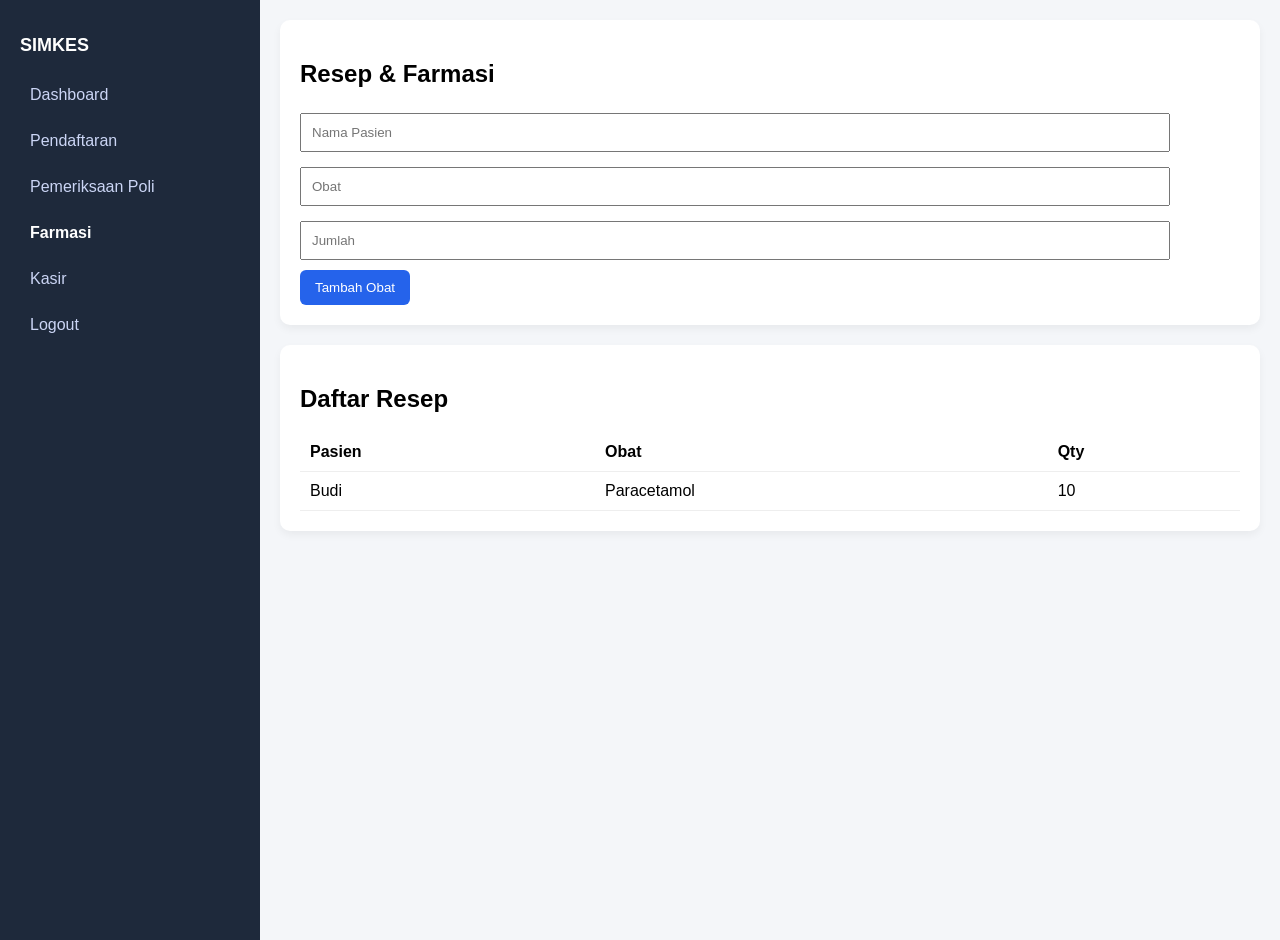
==== farmasi.html @ ade47284 "first commit" ====
<!DOCTYPE html>
<html lang="id">

<head>
    <meta charset="UTF-8">
    <meta name="viewport" content="width=device-width, initial-scale=1.0">
    <title>SIMKES</title>
    <link rel="stylesheet" href="index.css" />
</head>

<body>
    <div class="sidebar">
        <h2>SIMKES</h2>
        <a href="index.html">Dashboard</a>
        <a href="pendaftaran.html">Pendaftaran</a>
        <a href="poli.html">Pemeriksaan Poli</a>
        <a class="active" href="farmasi.html">Farmasi</a>
        <a href="kasir.html">Kasir</a>
        <a href="login.html">Logout</a>
    </div>
    <div class="main">

        <div class="card">
            <h2>Resep & Farmasi</h2>
            <input placeholder="Nama Pasien">
            <input placeholder="Obat">
            <input placeholder="Jumlah">
            <button>Tambah Obat</button>
        </div>

        <div class="card">
            <h2>Daftar Resep</h2>
            <table>
                <tr>
                    <th>Pasien</th>
                    <th>Obat</th>
                    <th>Qty</th>
                </tr>
                <tr>
                    <td>Budi</td>
                    <td>Paracetamol</td>
                    <td>10</td>
                </tr>
            </table>
        </div>

    </div>
</body>

</html>
---- index.css ----
body {
    margin: 0;
    font-family: Arial;
    background: #f4f6f9;
    display: flex
}

.sidebar {
    width: 220px;
    background: #1e293b;
    color: white;
    padding: 20px;
    height: 100vh
}

.sidebar h2 {
    font-size: 18px;
    margin-bottom: 20px
}

.sidebar a {
    display: block;
    color: #cbd5f5;
    padding: 10px;
    border-radius: 6px;
    margin-bottom: 8px;
    text-decoration: none
}

.sidebar a:hover {
    background: #334155
}

.sidebar .active {
    color: #FFF;
    font-weight: bold;
}

.main {
    flex: 1;
    padding: 20px
}

.card {
    background: white;
    padding: 20px;
    border-radius: 10px;
    margin-bottom: 20px;
    box-shadow: 0 4px 8px rgba(0, 0, 0, 0.05)
}

table {
    width: 100%;
    border-collapse: collapse
}

th,
td {
    padding: 10px;
    border-bottom: 1px solid #eee;
    text-align: left
}

input,
select {
    width: 90%;
    padding: 10px;
    margin-top: 5px;
    margin-bottom: 10px
}

button {
    padding: 10px 15px;
    background: #2563eb;
    color: white;
    border: none;
    border-radius: 6px;
    cursor: pointer
}

.badge {
    padding: 5px 10px;
    border-radius: 20px;
    color: white;
    font-size: 12px
}

.wait {
    background: orange
}

.done {
    background: green
}
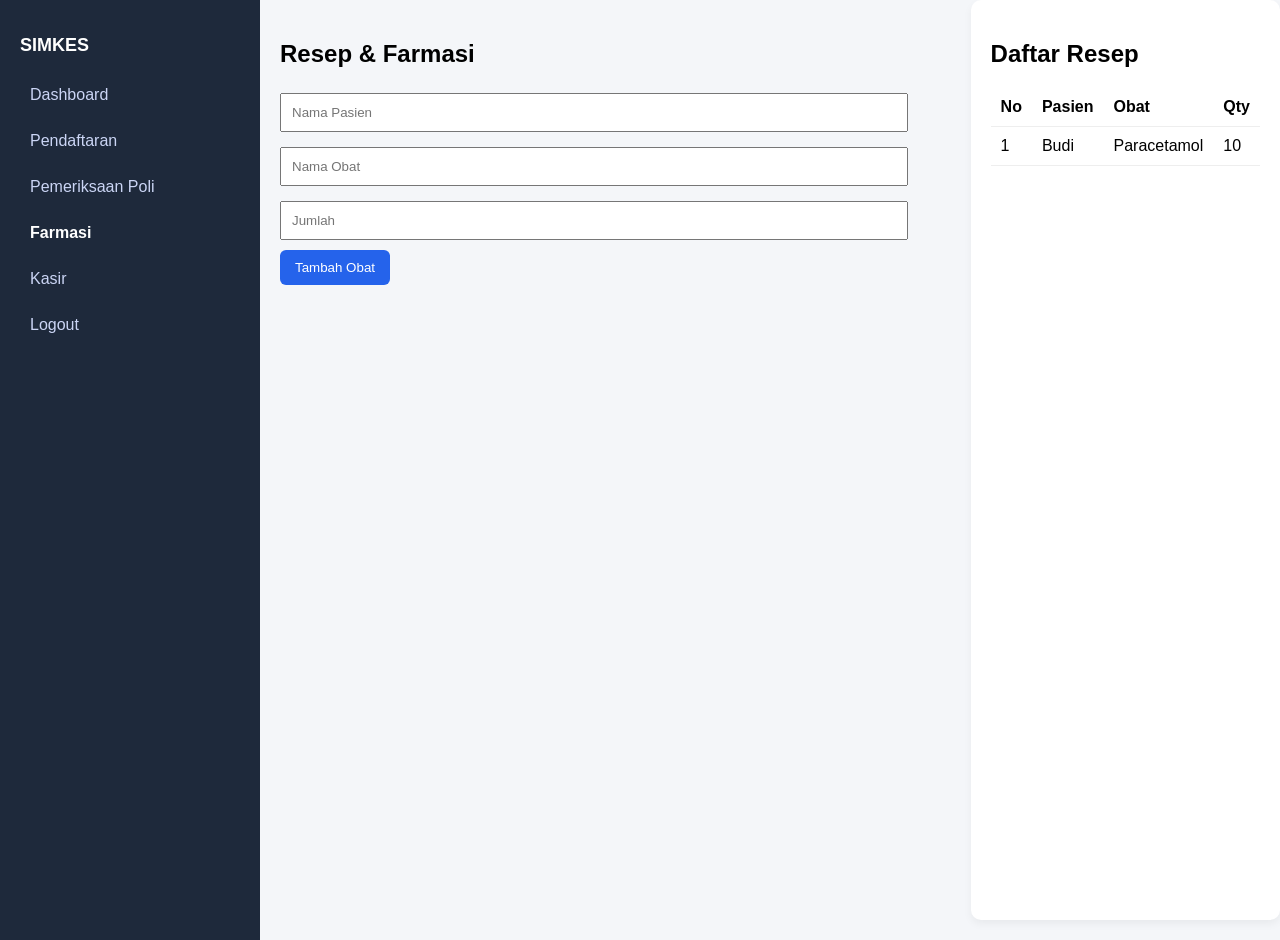
==== commit 2560c381: "Project SIMKES" ====
--- a/farmasi.html
+++ b/farmasi.html
@@ -19,32 +19,67 @@
         <a href="login.html">Logout</a>
     </div>
     <div class="main">
+    <h2>Resep & Farmasi</h2>
 
-        <div class="card">
-            <h2>Resep & Farmasi</h2>
-            <input placeholder="Nama Pasien">
-            <input placeholder="Obat">
-            <input placeholder="Jumlah">
-            <button>Tambah Obat</button>
-        </div>
+    <input type="text" id="NamaPasien" placeholder="Nama Pasien">
+    <input type="text" id="Obat" placeholder="Nama Obat">
+    <input type="number" id="Jumlah" placeholder="Jumlah">
 
-        <div class="card">
-            <h2>Daftar Resep</h2>
-            <table>
-                <tr>
-                    <th>Pasien</th>
-                    <th>Obat</th>
-                    <th>Qty</th>
-                </tr>
-                <tr>
-                    <td>Budi</td>
-                    <td>Paracetamol</td>
-                    <td>10</td>
-                </tr>
-            </table>
-        </div>
+    <button onclick="TambahObat()">Tambah Obat</button>
+    </div>
 
+    <div class="card">
+    <h2>Daftar Resep</h2>
+
+    <table>
+        <thead>
+            <tr>
+                <th>No</th>
+                <th>Pasien</th>
+                <th>Obat</th>
+                <th>Qty</th>
+            </tr>
+        </thead>
+
+        <tbody id="tabelResep">
+            <tr>
+                <td>1</td>
+                <td>Budi</td>
+                <td>Paracetamol</td>
+                <td>10</td>
+            </tr>
+        </tbody>
+    </table>
     </div>
+    <script>
+function TambahObat() {
+
+    let nama = document.getElementById("NamaPasien").value;
+    let obat = document.getElementById("Obat").value;
+    let jumlah = document.getElementById("Jumlah").value;
+
+    if (nama.trim() === "" || obat.trim() === "" || jumlah === "") {
+        alert("Semua data harus diisi!");
+        return;
+    }
+
+    let tabel = document.getElementById("tabelResep");
+
+    let row = tabel.insertRow();
+    let nomor = tabel.rows.length;
+
+    row.insertCell(0).innerHTML = nomor;
+    row.insertCell(1).innerHTML = nama;
+    row.insertCell(2).innerHTML = obat;
+    row.insertCell(3).innerHTML = jumlah;
+
+    document.getElementById("NamaPasien").value = "";
+    document.getElementById("Obat").value = "";
+    document.getElementById("Jumlah").value = "";
+
+    alert("Obat berhasil ditambahkan!");
+}
+</script>
 </body>
 
 </html>
